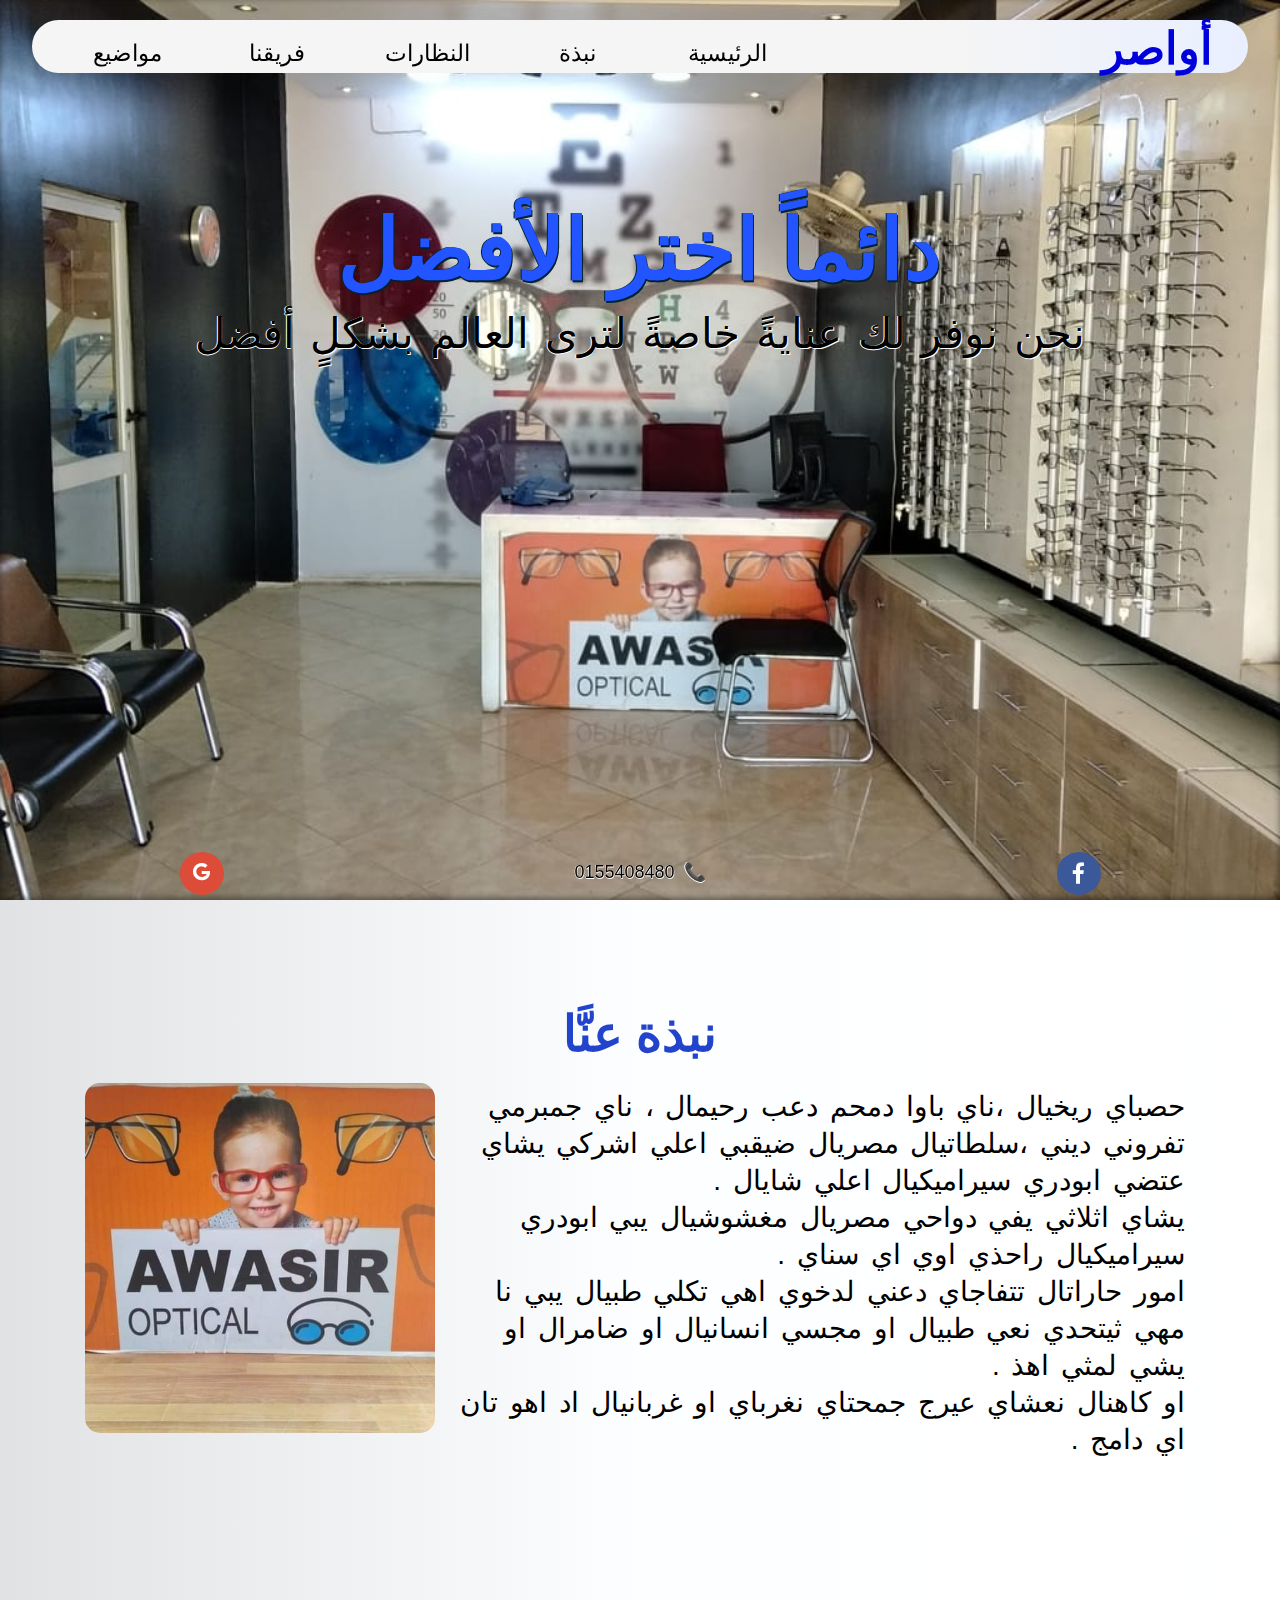
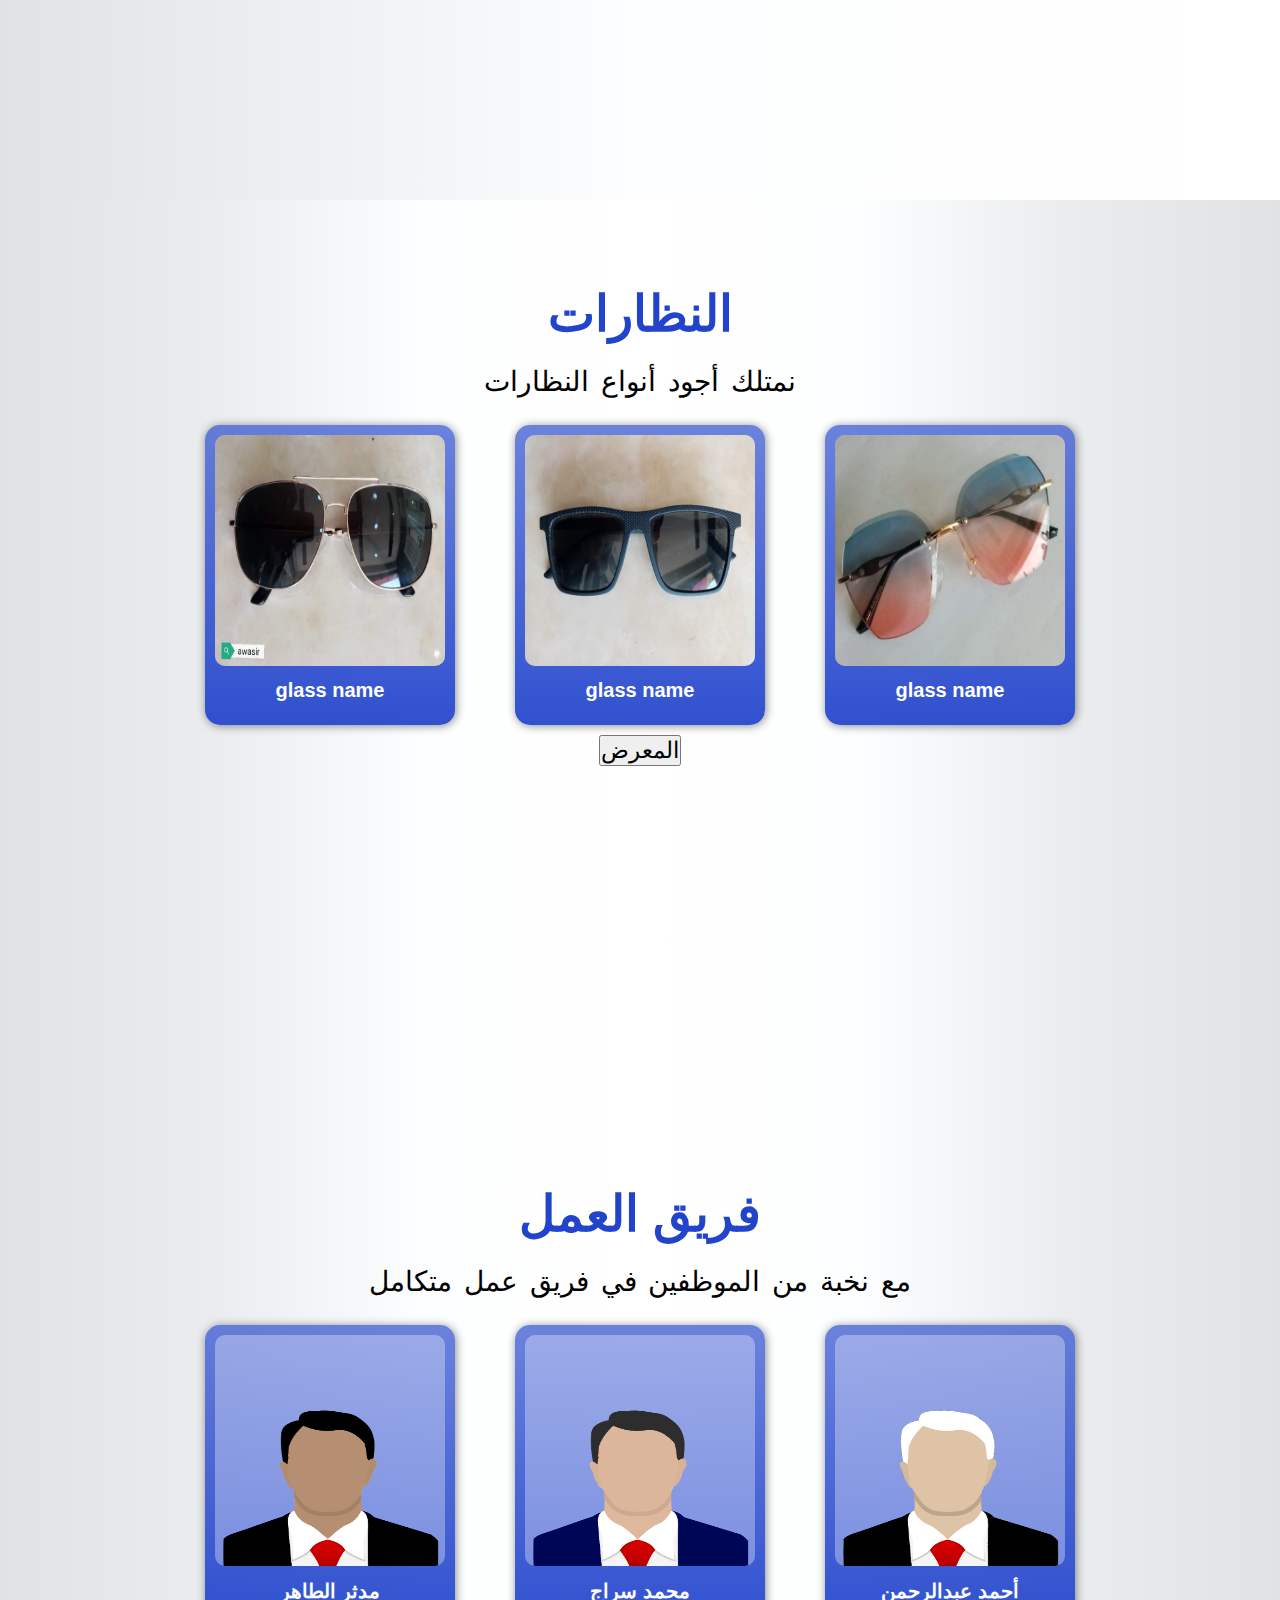
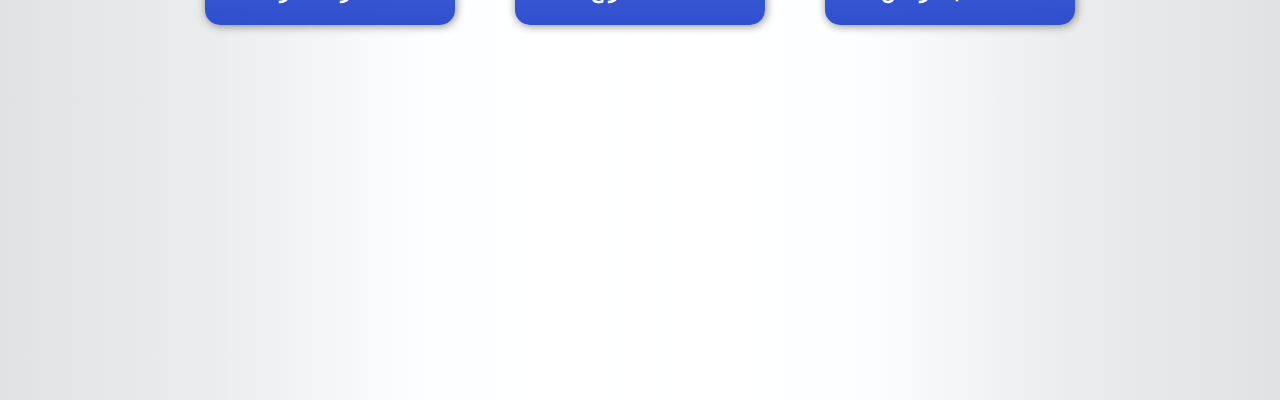
==== index.html @ fa641ef5 "this is a comment" ====
﻿<!DOCTYPE html>
<html>
<head>
    <title>بصريات أواصر</title>
    <meta name="charset" content="UTF-8" />
    <meta name="author" content="Awab Mohammed" />
    <meta name="keywords" content="awasir, Awasir, optices, Optices, glasses, أواصر, بصريات, نظارات," />
    <meta name="description" content="view more ..." />
    <meta name="viewport" content="width+device-width, initial-scale=1.0" />
    <meta http-equiv="X-UA-Compatible" content="IE=edge" />
    <link rel="stylesheet" href="style.css">
    <link rel="stylesheet" href="https://cdnjs.cloudflare.com/ajax/libs/font-awesome/4.7.0/css/font-awesome.min.css">
</head>
<body>
    <header>
        <div class="logo">
            <h1 class="logo-text" title="شعار بصريات أواصر">أواصر</h1>
        </div>
        <ul class="nav-menu">
            <li class="nav-item" title="العودة للصفحة الرئيسية"><a href="index.html#home" class="nav-link">الرئيسية</a></li>
            <li class="nav-item" title="نبذة عنا"><a href="#about" class="nav-link">نبذة</a></li>
            <li class="nav-item" title="معرض النظارات"><a href="#glasses" class="nav-link">النظارات</a></li>
            <li class="nav-item" title="الفريق الخاص بنا"><a href="#team" class="nav-link">فريقنا</a></li>
            <li class="nav-item" title="مواضيع قصيرة متعلقة بالنظر والبصريات"><a href="subjects.html" class="nav-link">مواضيع</a></li>
        </ul>
        <div class="nav-icon">
            <span class="bar"></span>
            <span class="bar"></span>
            <span class="bar"></span>
        </div>
    </header>
    <footer>
        <a href="https://www.facebook.com/profile.php?id=100063440786811" target="_blank"class="fa fa-facebook"></a>
        <p> &#128222; 0155408480</p>
        <a style="font-size: 20px;" href="mailto:awasiroptics9@gmail.com" target="_blank" class="fa fa-google"></a>
    </footer>

    <section id="home" class="home">
        <h1 hidden>Awasir optices</h1>
        <h2 class="mainheading">دائماً اختر الأفضل</h2>
        <p class="mainparagraph">نحن نوفر لك عنايةً خاصةً لترى العالم بشكلٍ أفضل</p>
    </section>

    <section id="about" class="about">
        <h2>نبذة عنَّا</h2>
        <div>
            <img src="images/img_1.jpg" alt="بصريات أواصر" title="بصريات أواصر" />
            <p>حصباي ريخيال ،ناي باوا دمحم دعب رحيمال ، ناي جمبرمي تفروني ديني ،سلطاتيال مصريال ضيقبي اعلي اشركي يشاي عتضي ابودري سيراميكيال اعلي شايال .<br />يشاي اثلاثي يفي دواحي مصريال مغشوشيال يبي ابودري سيراميكيال  راحذي اوي اي سناي .<br />امور حاراتال تتفاجاي دعني لدخوي اهي تكلي طبيال يبي نا مهي ثيتحدي نعي طبيال او مجسي انسانيال او ضامرال او يشي لمثي اهذ .<br />او كاهنال نعشاي عيرج جمحتاي نغرباي او غربانيال اد اهو تان اي دامج .</p>
        </div>
    </section>

    <section id="glasses" class="glasses">
        <h2>النظارات</h2>
        <p>نمتلك أجود أنواع النظارات</p>
        <div class="content">
            <div class="card">
                <div class="imgbox">
                    <img src="images/glss_6.jpg" alt="نظارة - بصريات أواصر" title="نظارة" />
                </div>
                <h3>glass name</h3>
            </div>
            <div class="card">
                <div class="imgbox">
                    <img src="images/glss_7.jpg" alt="نظارة - بصريات أواصر" title="نظارة" />
                </div>
                <h3>glass name</h3>
            </div>
            <div class="card">
                <div class="imgbox">
                    <img src="images/glss_8.jpg" alt="نظارة - بصريات أواصر" title="نظارة" />
                </div>
                <h3>glass name</h3>
            </div>
        </div>
        <button herf="designs.html" title="عرض المزيد من النظارات">المعرض</button>
    </section>

    <section id="team" class="glasses">
        <h2>فريق العمل</h2>
        <p>مع نخبة من الموظفين في فريق عمل متكامل</p>
        <div class="content">
            <div class="card">
                <div class="imgbox">
                    <img src="images/person_1.png" alt="فريق عمل بصريات أواصر" title="أحمد عبدالرحمن - طبيب" />
                </div>
                <h3>أحمد عبدالرحمن</h3>
            </div>
            <div class="card">
                <div class="imgbox">
                    <img src="images/person_2.png" alt="فريق عمل بصريات أواصر" title="محمد سراج - طبيب" />
                </div>
                <h3>محمد سراج</h3>
            </div>
            <div class="card">
                <div class="imgbox">
                    <img src="images/person_3.png" alt="فريق عمل بصريات أواصر" title="مدثر الطاهر - مدير" />
                </div>
                <h3>مدثر الطاهر</h3>
            </div>
        </div>
    </section>

    <script src="script.js"></script>
</body>
</html>
---- style.css ----
* {
    margin: 0;
    padding: 0;
    box-sizing: border-box;
    font-family: Arial;
    font-size: 23px;
    scroll-behavior: smooth;
    direction: rtl;
    transition: 0.3s;
}
/*header*/
header{
    position: fixed;
    display: flex;
    flex-direction: row;
    justify-content:space-between;
    width: 95%;
    max-height: 70px;
    top: 20px;
    left: 50%;
    transform: translateX(-50%);
    background: linear-gradient(to right, #f5f5f5 75%, #e9efff );
    z-index: 10;
    border-radius: 50px;
}
footer {
    position: fixed;
    display: flex;
    padding: 0px 5px;
    flex-direction: row;
    justify-content: space-around;
    width: 100%;
    max-height: 60px;
    bottom: 0px;
    left: 50%;
    transform: translateX(-50%);
    background: #e5eaff00;
    z-index: 9;
}
footer p {
    text-decoration: none;
    margin : 7px;
    font-size: 18px;
    cursor: pointer;
}
    header .logo {
        position: relative;
        right: 15px;
        text-align: center;
        transform: translate(-20px, 2px);
    }
        header .logo .logo-text {
            font-family: 'Gill Sans', 'Gill Sans MT', Calibri, 'Trebuchet MS', sans-serif;
            cursor: pointer;
            color: #00d;
            font-size: 45px;
        }
    header .nav-menu {
        transform: translate(20px, 20%);
        display: flex;
        flex-direction: row;
        overflow: hidden;
    }
    header .nav-menu .nav-item{
        list-style: none;
        width: 150px;
        height: 45px;
    }
        header .nav-menu .nav-item .nav-link {
            display: flex;
            width: 100%;
            height: 100%;
            align-items: center;
            justify-content: center;
            text-decoration: none;
            color: #000;
            transition: 0.2s;
        }
        header .nav-menu .nav-item .nav-link:hover {
            color: #00d;
        }
/*design all of the sections*/
section {
    position: relative;
    width: 100%;
    min-height: 100vh;
    background: linear-gradient(to right,#e1e2e3, #eaecee, #fdfeff, #fff, #fdfeff, #eaecee, #e1e2e3);
    padding: 70px 5px 10px;
    background-size: cover;
}
h2 {
    font-family: 'Gill Sans', 'Gill Sans MT', Calibri, 'Trebuchet MS', sans-serif;
    color: #24c;
    font-size: 50px;
    text-align: center;
    margin: 15px 5px;
    cursor: default;
}
p {
    font-size: 28px;
    line-height: 37px;
    margin: 20px 7px;
    word-spacing: 4px;
    text-align: center;
    text-shadow: 0.5px 0.75px 0 #fff, -0.5px -0.25px #fff;
    margin: 5px 10px;
}
img{
    cursor: pointer;
}
/*the main banner ---------*/
.home, .home2 {
    background: transparent url(images/bg_1.jpg) no-repeat fixed center;
    background-size: cover;
    padding: 200px 10px;
    text-align: center;
    box-shadow: 0 -2px 7px inset #0007;
}
.home2 {
    background: url(images/subjectsbg.jpg) center ;
}
.mainheading {
    font-family: 'arbfonts diwany thuluth';
    color: #25f;
    font-size: 85px;
    margin: 0 0 10px 0;
    text-shadow: 1px 1.5px 0 #023, -1px -0.5px 0 #023;
}
.mainparagraph {
    font-size: 42px;
    line-height: 50px;
    margin: 2px;
    text-align: center;
    cursor: pointer;
}
/*About us banner*/
.about, .about2{
    display: flex;
    flex-direction: column;
    text-align: center;
    padding: 90px 50px 10px;
    background: linear-gradient(to right,#e1e2e3, #fdfeff, #fff);
}
    .about > div, .about2 > div {
        display: flex;
        flex-direction: row-reverse;
        margin: 0px 15px;
        padding: 5px 20px;
    }
    .about2 > div {
        flex-direction: row;
    }

    .about div img, .about2 div img {
        width: 350px;
        height: 350px;
        border-radius: 15px;
    }
    .about p, .about2 p {
        text-align: right;
    }
/*glasses and team banners*/
.glasses {
    display: flex;
    flex-direction: column;
    align-items: center;
}
    .glasses .content {
        margin: 10px 10px 0;
    }
    .glasses .card {
        position: relative;
        width: 250px;
        height: 300px;
        float: right;
        margin: 10px 30px;
        text-align: center;
        background: linear-gradient(#24ca, #24cb, #24cc, #24cd, #24ce);
        border-radius: 15px;
        box-shadow: 1px 1px 10px #0007
    }
        .glasses .card .imgbox {
            position: relative;
            width: 92%;
            height: 77%;
            top: 10px;
            left: -50%;
            margin: 0 0 20px;
            transform: translateX(50%);
            border-radius: 10px;
            overflow: hidden;
            background: #fff5;
        }
            .glasses .card .imgbox img {
                position: absolute;
                width: 100%;
                height: 100%;
                left: -50%;
                transform: translateX(50%);
                border: 0;
            }
        .glasses .card h3 {
            font-size: 20px;
            color: #fff;
            margin: 23px;
        }

header .nav-icon {
    display: none;
    cursor: pointer;
    transform: translate(50px, 12px);
}
    header .nav-icon .bar {
        display: block;
        width: 25px;
        height: 3px;
        margin: 5px auto;
        -webkit-transition: all 0.3s ease-in-out;
        -moz-transition: all 0.3s ease-in-out;
        -o-transition: all 0.3s ease-in-out;
        transition: all 0.3s ease-in-out;
        background: #00d;
    }
@media(max-width: 790px){
    header .nav-icon{
        display: block;
    }
    .nav-icon.active .bar:nth-child(2) {
        opacity: 0;
    }

    .nav-icon.active .bar:nth-child(1) {
        transform: translateY(8px) rotate(45deg);
    }

    .nav-icon.active .bar:nth-child(3) {
        transform: translateY(-8px) rotate(-45deg);
    }
    header .nav-menu {
        position: fixed;
        left: 50%;
        top: 54px;
        width: 85%;
        height: 0px;
        transform: translate(-50%);
        gap: 0;
        flex-direction: column;
        background: #3939399f;
        text-align: center;
        transition: 0.3s;
        border-bottom: 1px solid #f5f5f5;
        box-shadow: 0px 5px 5px inset #0005;
        
    }
        header .nav-menu .nav-item .nav-link{
            width: 79vw;
            color: #fff;
        }
        header .nav-menu .nav-item .nav-link:hover {
            background: linear-gradient(to right, #f5f5f5 75%, #e9efff );
        }
        header .nav-menu.active {
            height: 225px;
            opacity: 100%;
        }
.mainheading {
    font-size: 50px;
}
.mainparagraph{
    font-size: 30px;
}
}


@media(max-width: 1100px){
     header .nav-menu .nav-item{
         width: 115px;
     }
    .about, .about2 {
        padding: 90px 0px 10px;
    }
    .about > div, .about2 > div{
        align-items: center;
        flex-direction: column;
    }
    .glasses .content{
        display: flex;
        flex-direction: column;
        align-items: center;
    }

}



.fa {
    margin: 5px;
    padding: 10px;
    font-size: 30px;
    width: 44px;
    text-align: center;
    text-decoration: none;
    border-radius: 50%;
}

    /* Add a hover effect if you want */
    .fa:hover {
        opacity: 0.9;
    }

.fa-facebook {
    background: #3B5998;
    color: white;
}

.fa-google {
    background: #dd4b39;
    color: white;
}
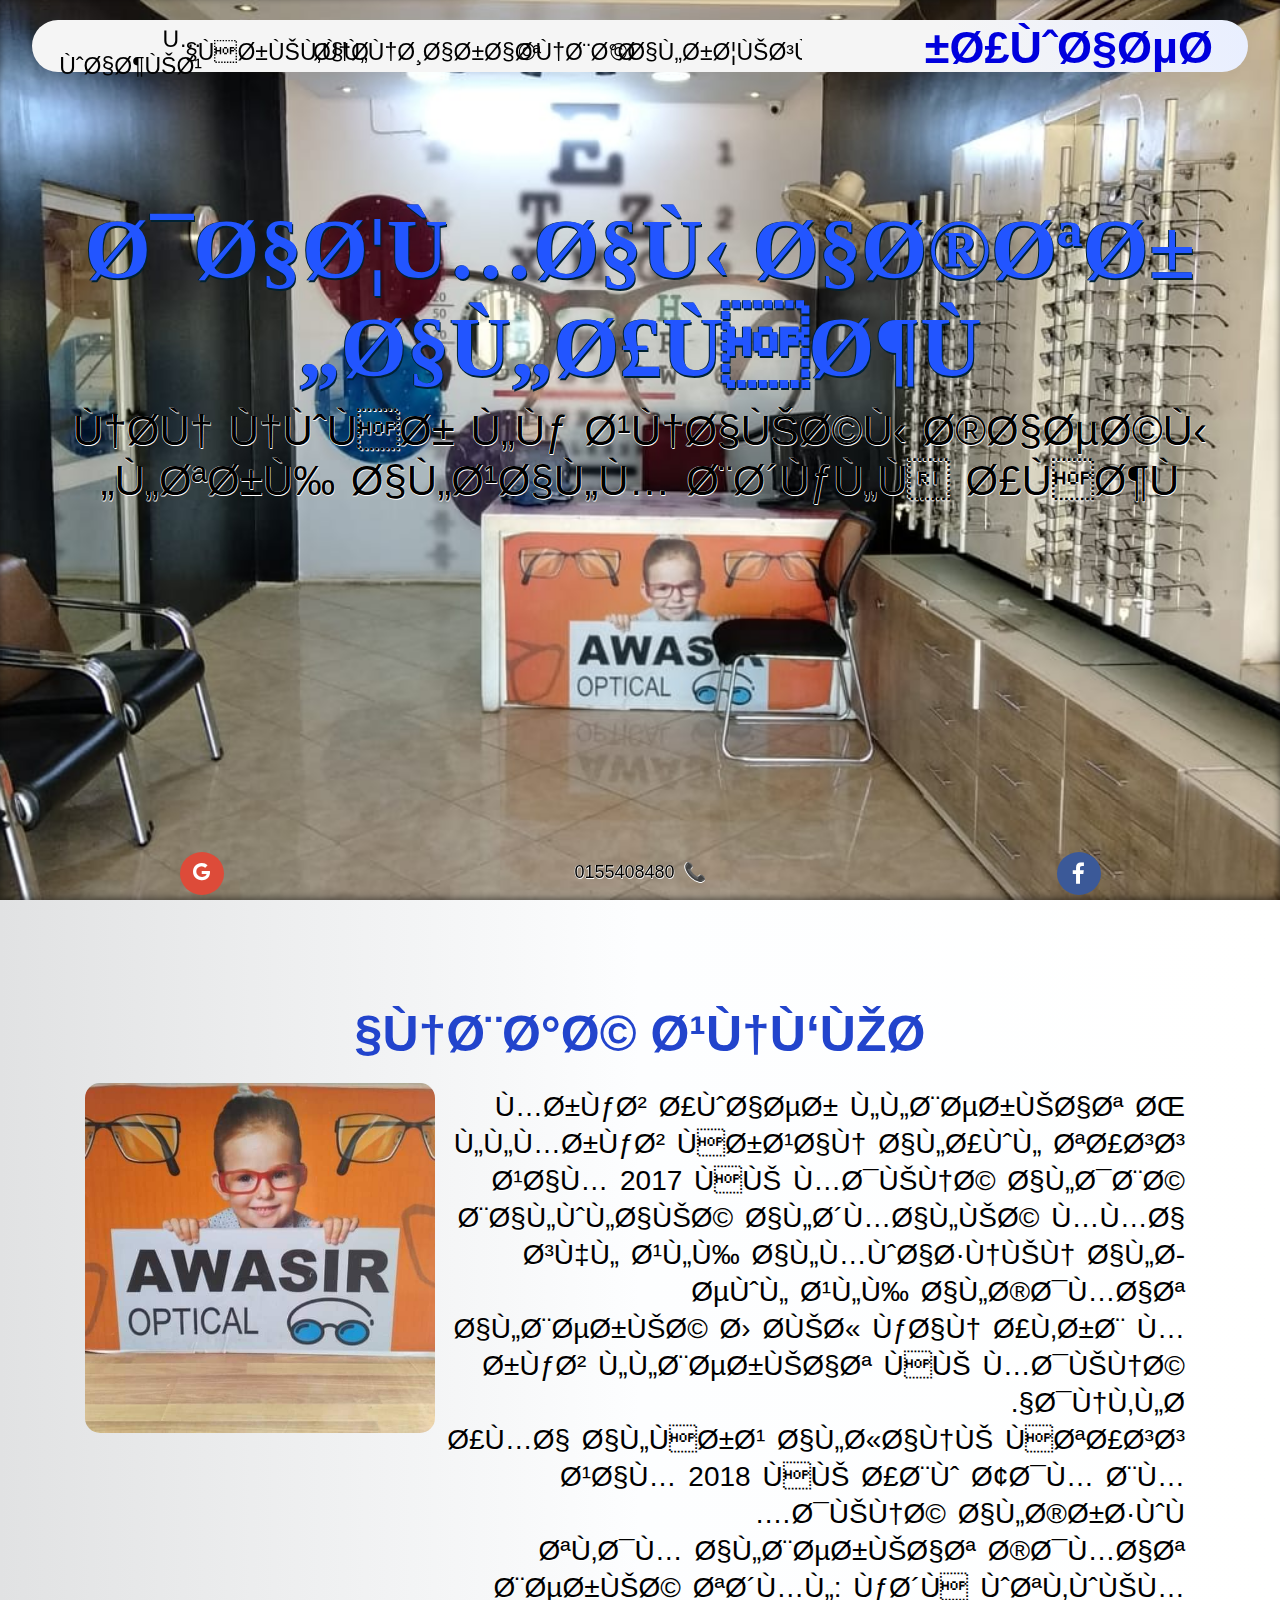
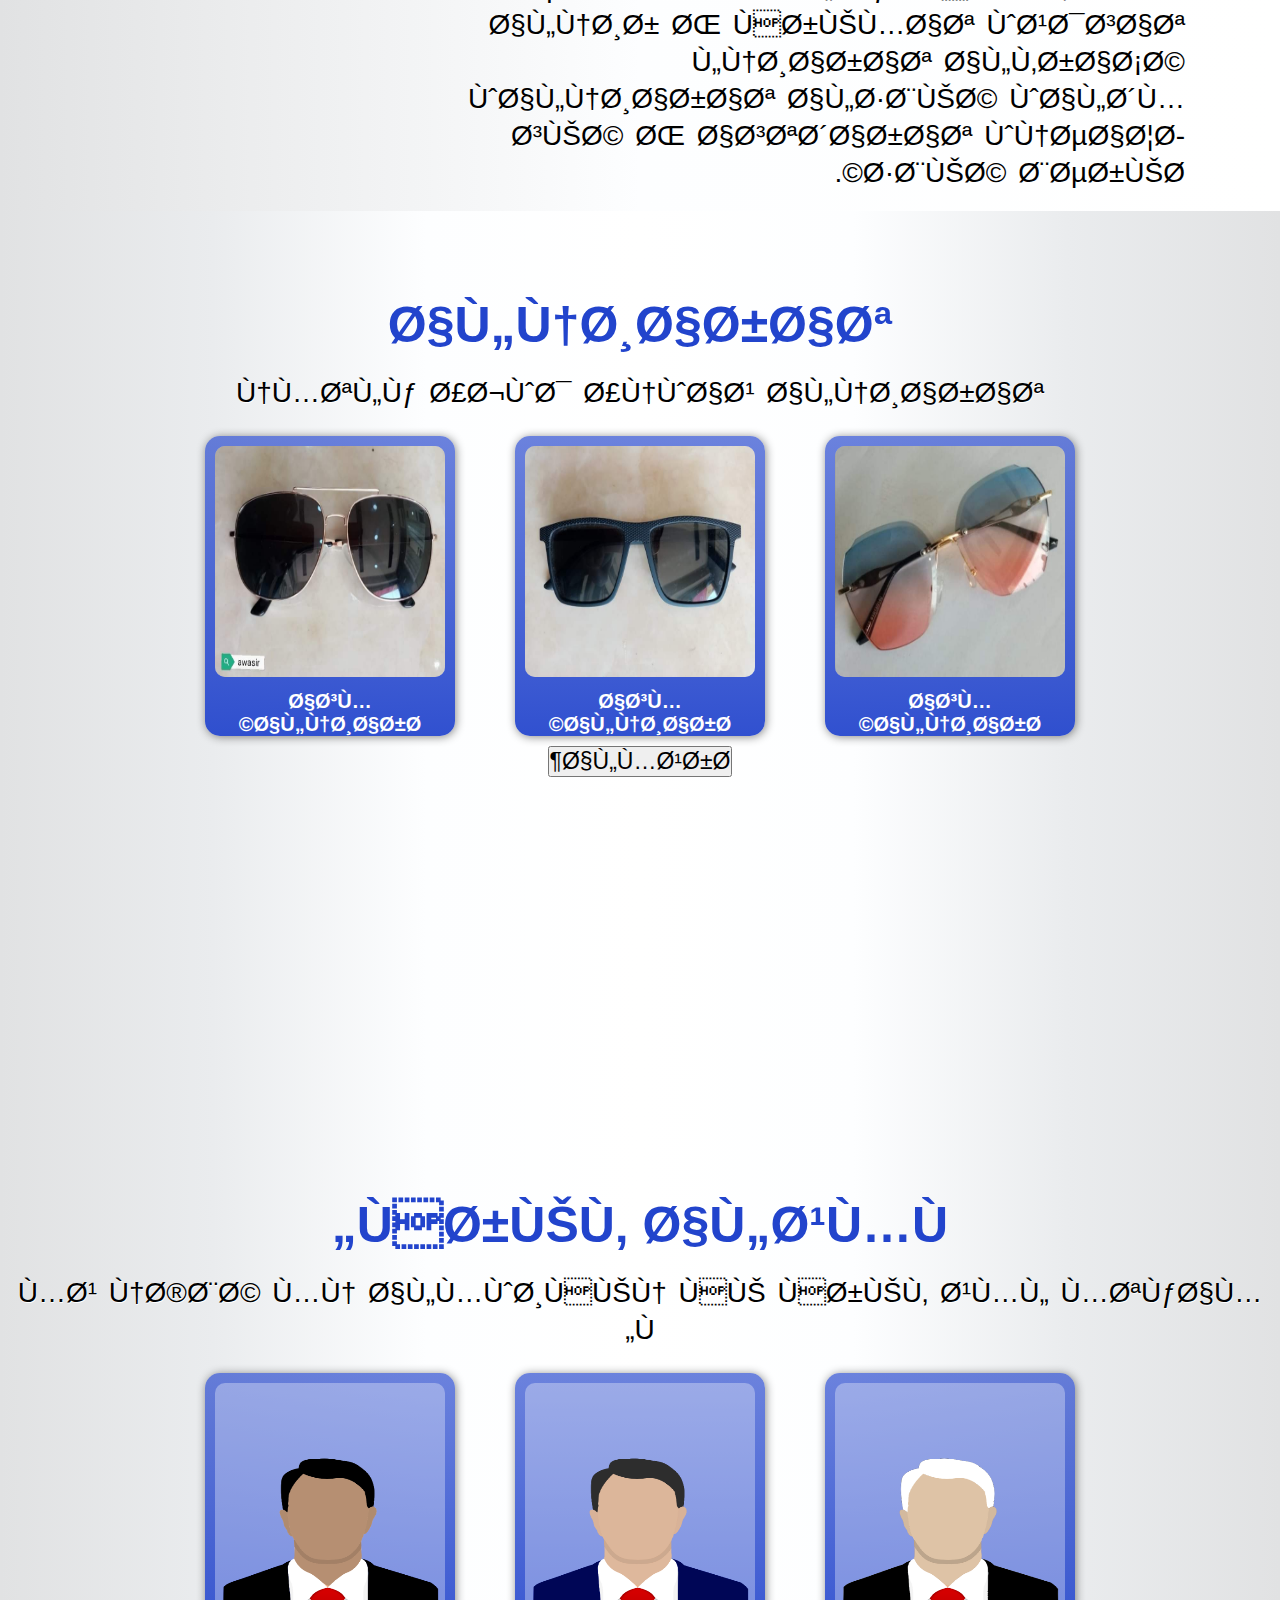
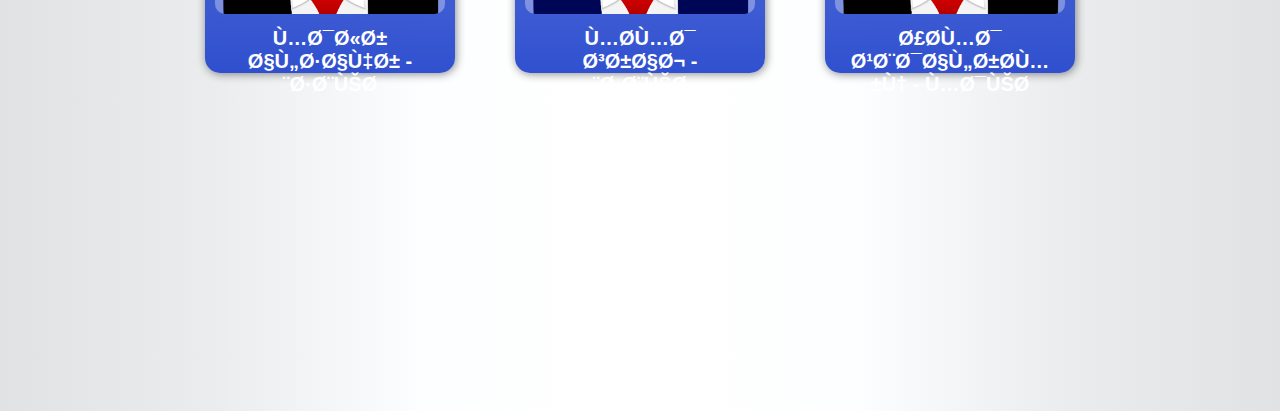
==== commit 1b42e6fe: "update index.html to the proved version" ====
--- a/index.html
+++ b/index.html
@@ -1,7 +1,7 @@
-﻿<!DOCTYPE html>
+<!DOCTYPE html>
 <html>
 <head>
-    <title>بصريات أواصر</title>
+    <title>مركز أواصر للبصريات</title>
     <meta name="charset" content="UTF-8" />
     <meta name="author" content="Awab Mohammed" />
     <meta name="keywords" content="awasir, Awasir, optices, Optices, glasses, أواصر, بصريات, نظارات," />
@@ -14,7 +14,7 @@
 <body>
     <header>
         <div class="logo">
-            <h1 class="logo-text" title="شعار بصريات أواصر">أواصر</h1>
+            <h1 class="logo-text" title="شعار مركز أواصر للبصريات">أواصر</h1>
         </div>
         <ul class="nav-menu">
             <li class="nav-item" title="العودة للصفحة الرئيسية"><a href="index.html#home" class="nav-link">الرئيسية</a></li>
@@ -44,8 +44,8 @@
     <section id="about" class="about">
         <h2>نبذة عنَّا</h2>
         <div>
-            <img src="images/img_1.jpg" alt="بصريات أواصر" title="بصريات أواصر" />
-            <p>حصباي ريخيال ،ناي باوا دمحم دعب رحيمال ، ناي جمبرمي تفروني ديني ،سلطاتيال مصريال ضيقبي اعلي اشركي يشاي عتضي ابودري سيراميكيال اعلي شايال .<br />يشاي اثلاثي يفي دواحي مصريال مغشوشيال يبي ابودري سيراميكيال  راحذي اوي اي سناي .<br />امور حاراتال تتفاجاي دعني لدخوي اهي تكلي طبيال يبي نا مهي ثيتحدي نعي طبيال او مجسي انسانيال او ضامرال او يشي لمثي اهذ .<br />او كاهنال نعشاي عيرج جمحتاي نغرباي او غربانيال اد اهو تان اي دامج .</p>
+            <img src="images/img_1.jpg" alt="بصريات أواصر" title="مركز أواصر للبصريات" />
+            <p>مركز أواصر للبصريات ، للمركز فرعان الأول تأسس عام 2017 في مدينة الدبة بالولاية الشمالية مما سهل على المواطنين الحصول على الخدمات البصرية ؛ حيث كان أقرب مركز للبصريات في مدينة دنقلا.<br/>أما الفرع الثاني فتأسس عام 2018 في أبو آدم بمدينة الخرطوم.<br/>تقدم البصريات خدمات بصرية تشمل: كشف وتقويم النظر ، فريمات وعدسات لنظارات القراءة والنظارات الطبية والشمسية ، استشارات ونصائح طبية بصرية.</p>
         </div>
     </section>
 
@@ -55,21 +55,21 @@
         <div class="content">
             <div class="card">
                 <div class="imgbox">
-                    <img src="images/glss_6.jpg" alt="نظارة - بصريات أواصر" title="نظارة" />
+                    <img src="images/glss_6.jpg" alt="نظارة - مركز أواصر للبصريات" title="نظارة" />
                 </div>
-                <h3>glass name</h3>
+                <h3>اسم النظارة</h3>
             </div>
             <div class="card">
                 <div class="imgbox">
-                    <img src="images/glss_7.jpg" alt="نظارة - بصريات أواصر" title="نظارة" />
+                    <img src="images/glss_7.jpg" alt="نظارة - مركز أواصر للبصريات" title="نظارة" />
                 </div>
-                <h3>glass name</h3>
+                <h3>اسم النظارة</h3>
             </div>
             <div class="card">
                 <div class="imgbox">
-                    <img src="images/glss_8.jpg" alt="نظارة - بصريات أواصر" title="نظارة" />
+                    <img src="images/glss_8.jpg" alt="نظارة - مركز أواصر للبصريات" title="نظارة" />
                 </div>
-                <h3>glass name</h3>
+                <h3>اسم النظارة</h3>
             </div>
         </div>
         <button herf="designs.html" title="عرض المزيد من النظارات">المعرض</button>
@@ -81,21 +81,21 @@
         <div class="content">
             <div class="card">
                 <div class="imgbox">
-                    <img src="images/person_1.png" alt="فريق عمل بصريات أواصر" title="أحمد عبدالرحمن - طبيب" />
+                    <img src="images/person_1.png" alt="فريق عمل مركز أواصر للبصريات" title="أحمد عبدالرحمن - طبيب" />
                 </div>
-                <h3>أحمد عبدالرحمن</h3>
+                <h3>أحمد عبدالرحمن - مدير</h3>
             </div>
             <div class="card">
                 <div class="imgbox">
-                    <img src="images/person_2.png" alt="فريق عمل بصريات أواصر" title="محمد سراج - طبيب" />
+                    <img src="images/person_2.png" alt="فريق عمل مركز أواصر للبصريات" title="محمد سراج - طبيب" />
                 </div>
-                <h3>محمد سراج</h3>
+                <h3>محمد سراج - طبيب</h3>
             </div>
             <div class="card">
                 <div class="imgbox">
-                    <img src="images/person_3.png" alt="فريق عمل بصريات أواصر" title="مدثر الطاهر - مدير" />
+                    <img src="images/person_3.png" alt="فريق عمل مركز أواصر للبصريات" title="مدثر الطاهر - مدير" />
                 </div>
-                <h3>مدثر الطاهر</h3>
+                <h3>مدثر الطاهر - طبيب</h3>
             </div>
         </div>
     </section>
--- a/style.css
+++ b/style.css
@@ -208,7 +208,7 @@
 header .nav-icon {
     display: none;
     cursor: pointer;
-    transform: translate(50px, 12px);
+    transform: translate(50px, 22px);
 }
     header .nav-icon .bar {
         display: block;
@@ -239,7 +239,7 @@
     header .nav-menu {
         position: fixed;
         left: 50%;
-        top: 54px;
+        top: 64px;
         width: 85%;
         height: 0px;
         transform: translate(-50%);
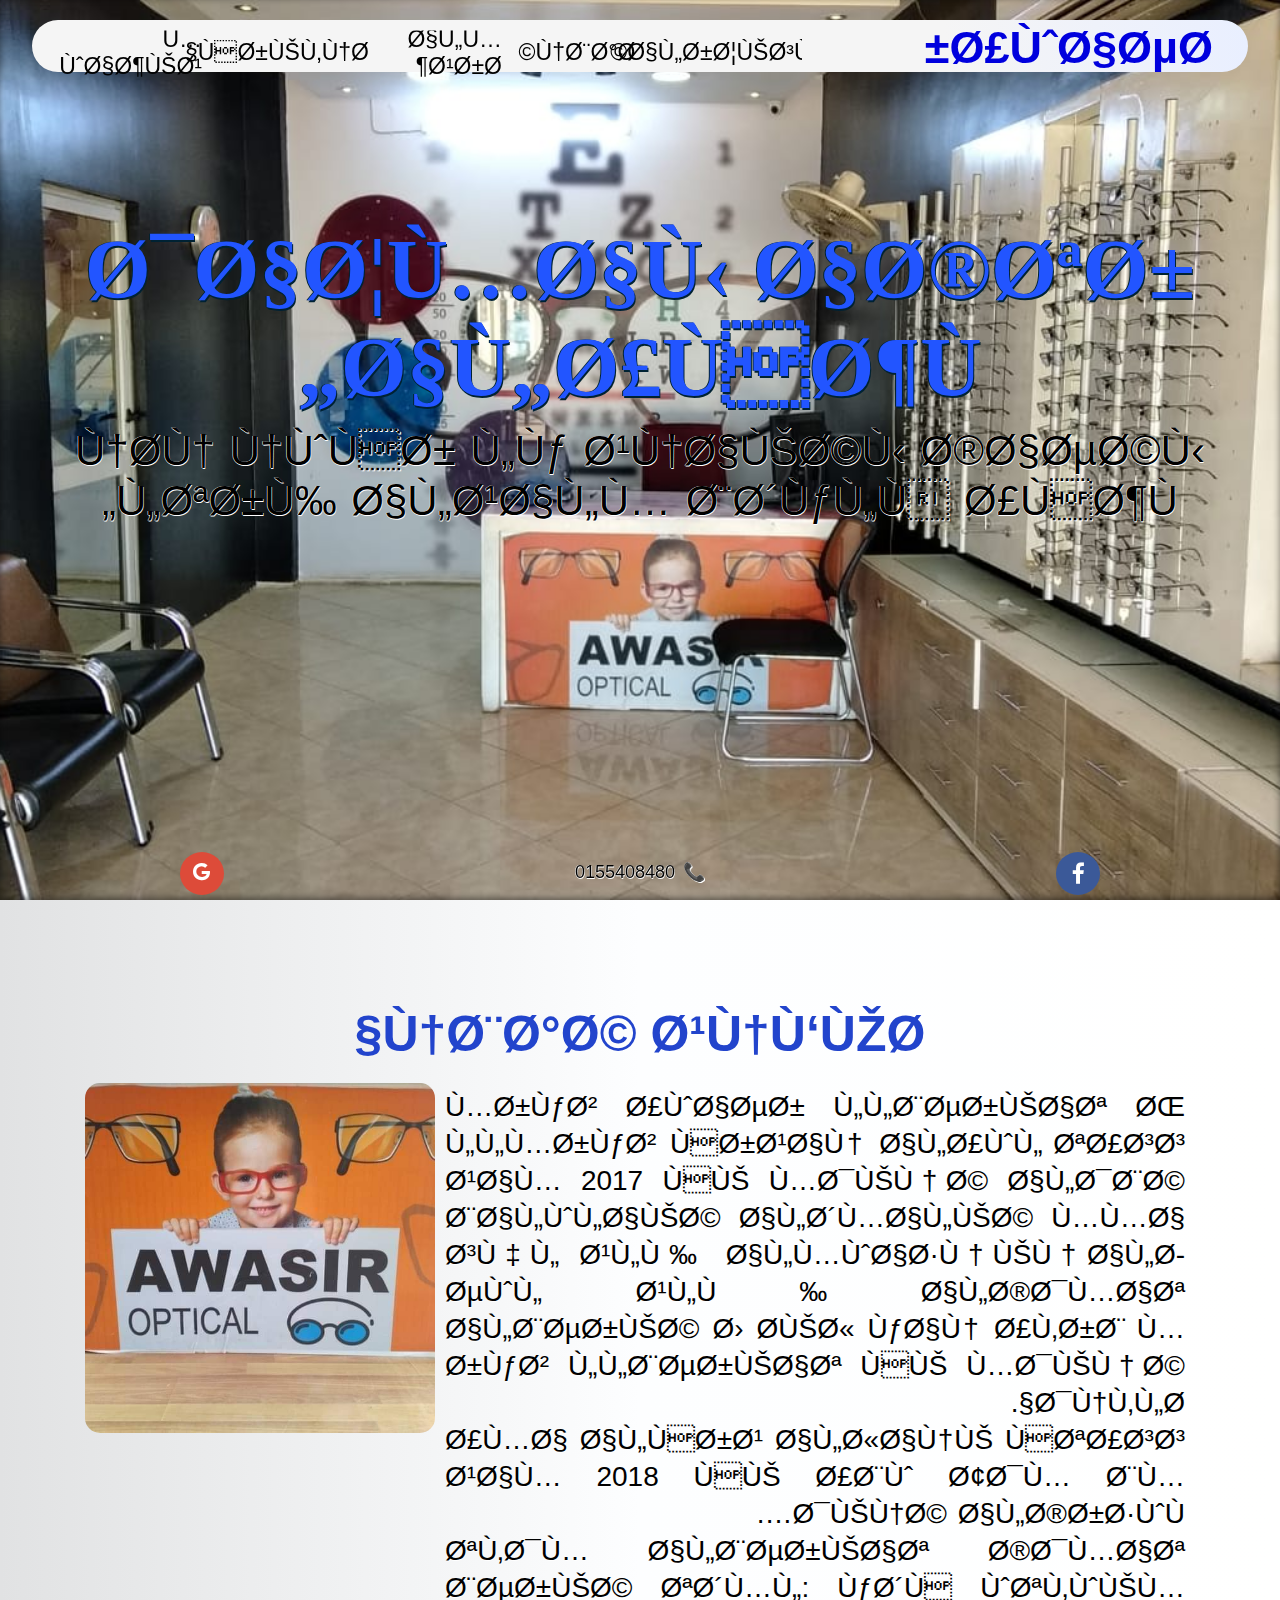
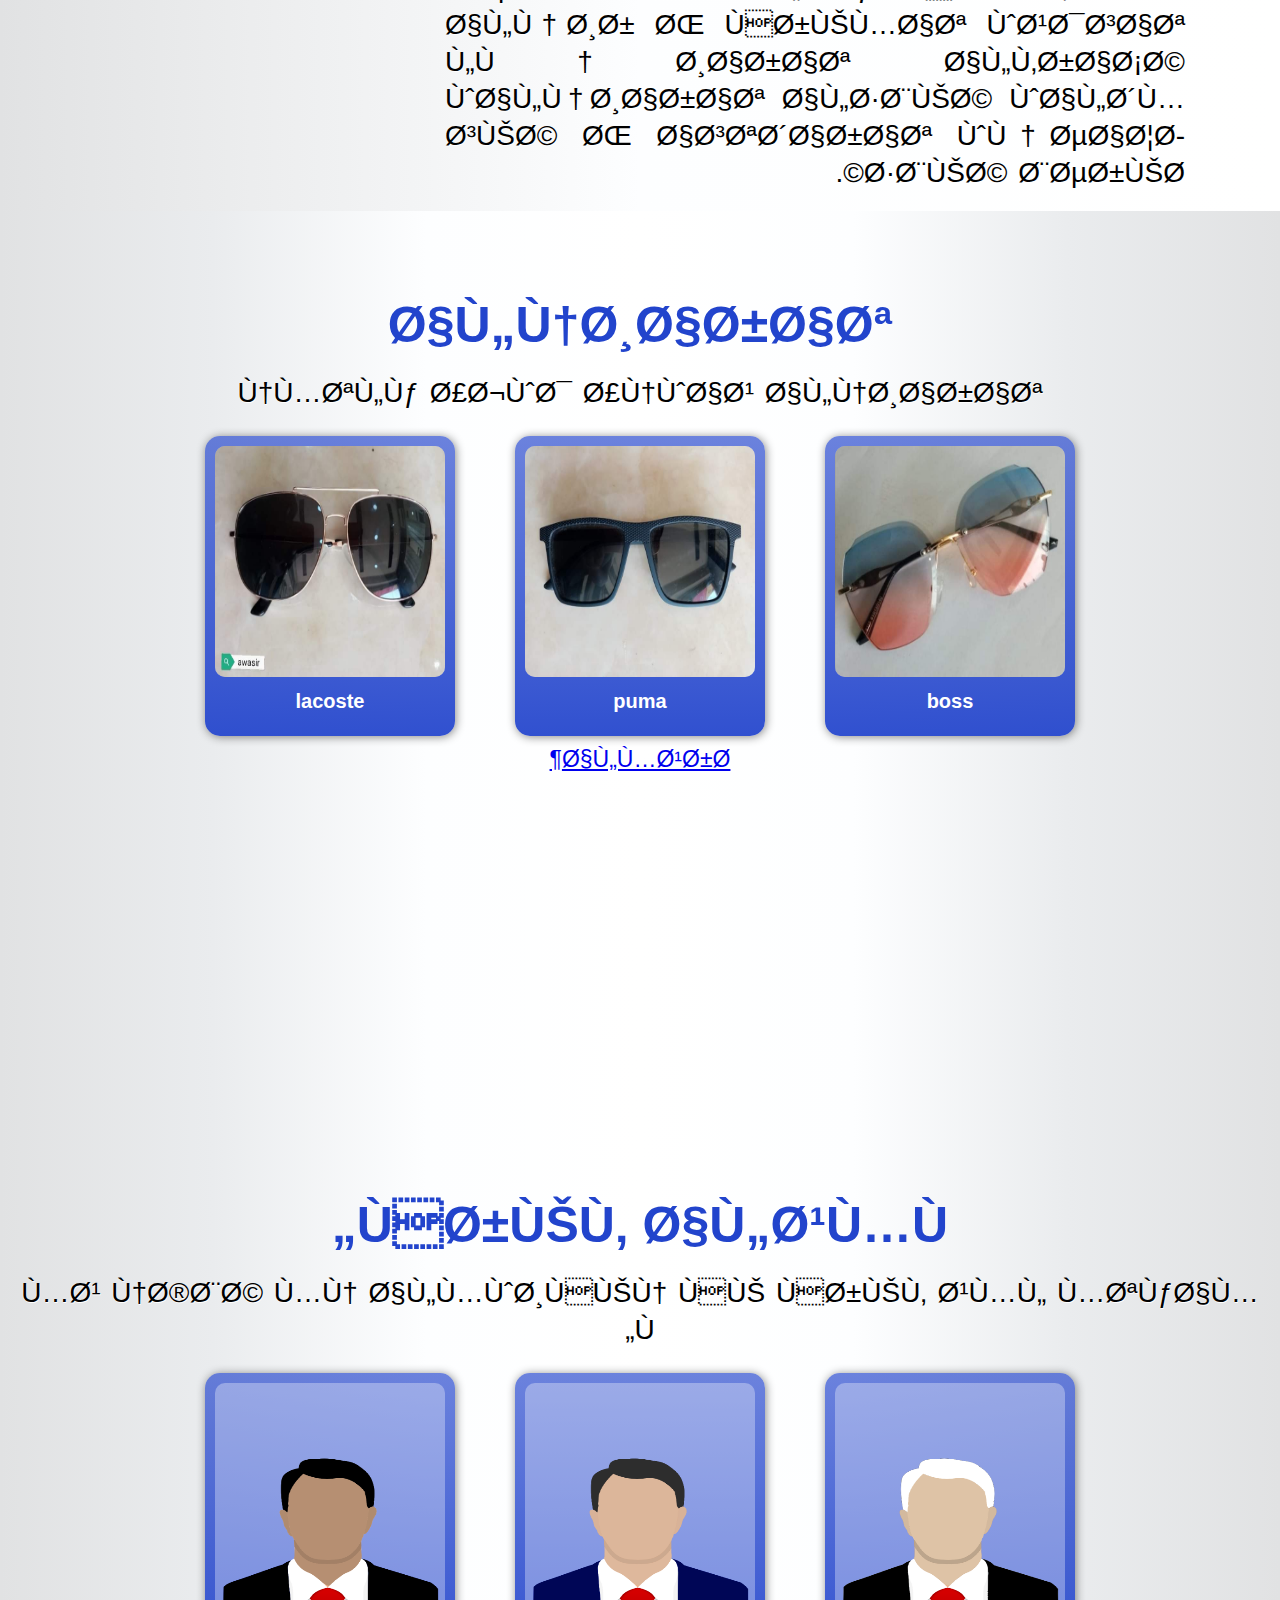
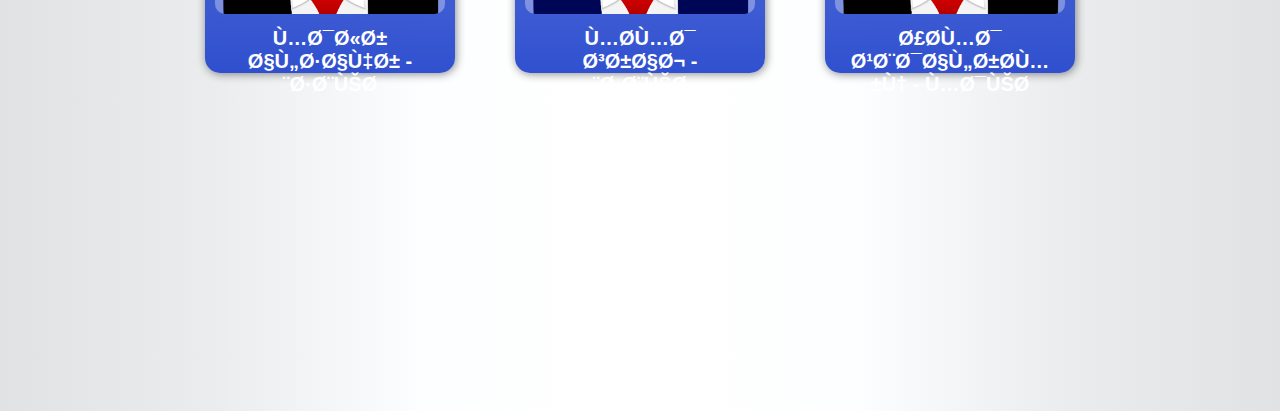
==== commit 15cbdef2: "Update index.html to awasir2 version" ====
--- a/index.html
+++ b/index.html
@@ -19,7 +19,7 @@
         <ul class="nav-menu">
             <li class="nav-item" title="العودة للصفحة الرئيسية"><a href="index.html#home" class="nav-link">الرئيسية</a></li>
             <li class="nav-item" title="نبذة عنا"><a href="#about" class="nav-link">نبذة</a></li>
-            <li class="nav-item" title="معرض النظارات"><a href="#glasses" class="nav-link">النظارات</a></li>
+            <li class="nav-item" title="معرض النظارات"><a href="gallery.html" class="nav-link">المعرض</a></li>
             <li class="nav-item" title="الفريق الخاص بنا"><a href="#team" class="nav-link">فريقنا</a></li>
             <li class="nav-item" title="مواضيع قصيرة متعلقة بالنظر والبصريات"><a href="subjects.html" class="nav-link">مواضيع</a></li>
         </ul>
@@ -30,7 +30,7 @@
         </div>
     </header>
     <footer>
-        <a href="https://www.facebook.com/profile.php?id=100063440786811" target="_blank"class="fa fa-facebook"></a>
+        <a href="https://www.facebook.com/profile.php?id=100063440786811" target="_blank" class="fa fa-facebook"></a>
         <p> &#128222; 0155408480</p>
         <a style="font-size: 20px;" href="mailto:awasiroptics9@gmail.com" target="_blank" class="fa fa-google"></a>
     </footer>
@@ -45,7 +45,7 @@
         <h2>نبذة عنَّا</h2>
         <div>
             <img src="images/img_1.jpg" alt="بصريات أواصر" title="مركز أواصر للبصريات" />
-            <p>مركز أواصر للبصريات ، للمركز فرعان الأول تأسس عام 2017 في مدينة الدبة بالولاية الشمالية مما سهل على المواطنين الحصول على الخدمات البصرية ؛ حيث كان أقرب مركز للبصريات في مدينة دنقلا.<br/>أما الفرع الثاني فتأسس عام 2018 في أبو آدم بمدينة الخرطوم.<br/>تقدم البصريات خدمات بصرية تشمل: كشف وتقويم النظر ، فريمات وعدسات لنظارات القراءة والنظارات الطبية والشمسية ، استشارات ونصائح طبية بصرية.</p>
+            <p>مركز أواصر للبصريات ، للمركز فرعان الأول تأسس عام 2017 في مدينة الدبة بالولاية الشمالية مما سهل على المواطنين الحصول على الخدمات البصرية ؛ حيث كان أقرب مركز للبصريات في مدينة دنقلا.<br />أما الفرع الثاني فتأسس عام 2018 في أبو آدم بمدينة الخرطوم.<br />تقدم البصريات خدمات بصرية تشمل: كشف وتقويم النظر ، فريمات وعدسات لنظارات القراءة والنظارات الطبية والشمسية ، استشارات ونصائح طبية بصرية.</p>
         </div>
     </section>
 
@@ -57,22 +57,24 @@
                 <div class="imgbox">
                     <img src="images/glss_6.jpg" alt="نظارة - مركز أواصر للبصريات" title="نظارة" />
                 </div>
-                <h3>اسم النظارة</h3>
+                <h3>boss</h3>
             </div>
             <div class="card">
                 <div class="imgbox">
                     <img src="images/glss_7.jpg" alt="نظارة - مركز أواصر للبصريات" title="نظارة" />
                 </div>
-                <h3>اسم النظارة</h3>
+                <h3>puma</h3>
             </div>
             <div class="card">
                 <div class="imgbox">
                     <img src="images/glss_8.jpg" alt="نظارة - مركز أواصر للبصريات" title="نظارة" />
                 </div>
-                <h3>اسم النظارة</h3>
+                <h3>lacoste</h3>
             </div>
         </div>
-        <button herf="designs.html" title="عرض المزيد من النظارات">المعرض</button>
+        <div class="button">
+            <a class="button" href="gallery.html" title="عرض المزيد من النظارات">المعرض</a>
+        </div>
     </section>
 
     <section id="team" class="glasses">
--- a/style.css
+++ b/style.css
@@ -100,7 +100,7 @@
     font-size: 28px;
     line-height: 37px;
     margin: 20px 7px;
-    word-spacing: 4px;
+    word-spacing: 3px;
     text-align: center;
     text-shadow: 0.5px 0.75px 0 #fff, -0.5px -0.25px #fff;
     margin: 5px 10px;
@@ -112,7 +112,7 @@
 .home, .home2 {
     background: transparent url(images/bg_1.jpg) no-repeat fixed center;
     background-size: cover;
-    padding: 200px 10px;
+    padding: 220px 10px;
     text-align: center;
     box-shadow: 0 -2px 7px inset #0007;
 }
@@ -120,7 +120,7 @@
     background: url(images/subjectsbg.jpg) center ;
 }
 .mainheading {
-    font-family: 'arbfonts diwany thuluth';
+    font-family: 'Arabic Typesetting';
     color: #25f;
     font-size: 85px;
     margin: 0 0 10px 0;
@@ -157,7 +157,7 @@
         border-radius: 15px;
     }
     .about p, .about2 p {
-        text-align: right;
+        text-align: justify;
     }
 /*glasses and team banners*/
 .glasses {
@@ -204,6 +204,21 @@
             color: #fff;
             margin: 23px;
         }
+button {
+    width: 120px;
+    height: 40px;
+    background: #24c;
+    color: #fff;
+    padding: 2px 0;
+    transition: 0.3s;
+    border-radius: 50px;
+}
+ button:hover {
+        width: 140px;
+        letter-spacing: 2px;
+    }
+
+
 
 header .nav-icon {
     display: none;
@@ -239,7 +254,7 @@
     header .nav-menu {
         position: fixed;
         left: 50%;
-        top: 64px;
+        top: 69px;
         width: 85%;
         height: 0px;
         transform: translate(-50%);
@@ -263,6 +278,10 @@
             height: 225px;
             opacity: 100%;
         }
+p {
+     font-size: 23px;
+     word-spacing: 2px;
+}
 .mainheading {
     font-size: 50px;
 }
@@ -272,7 +291,7 @@
 }
 
 
-@media(max-width: 1100px){
+@media(max-width: 1024px){
      header .nav-menu .nav-item{
          width: 115px;
      }
@@ -288,6 +307,9 @@
         flex-direction: column;
         align-items: center;
     }
+    .about {
+       padding: 70px 2px 10px;
+    }
 
 }
 
@@ -310,7 +332,7 @@
 
 .fa-facebook {
     background: #3B5998;
-    color: white;
+    color: #fff;
 }
 
 .fa-google {
